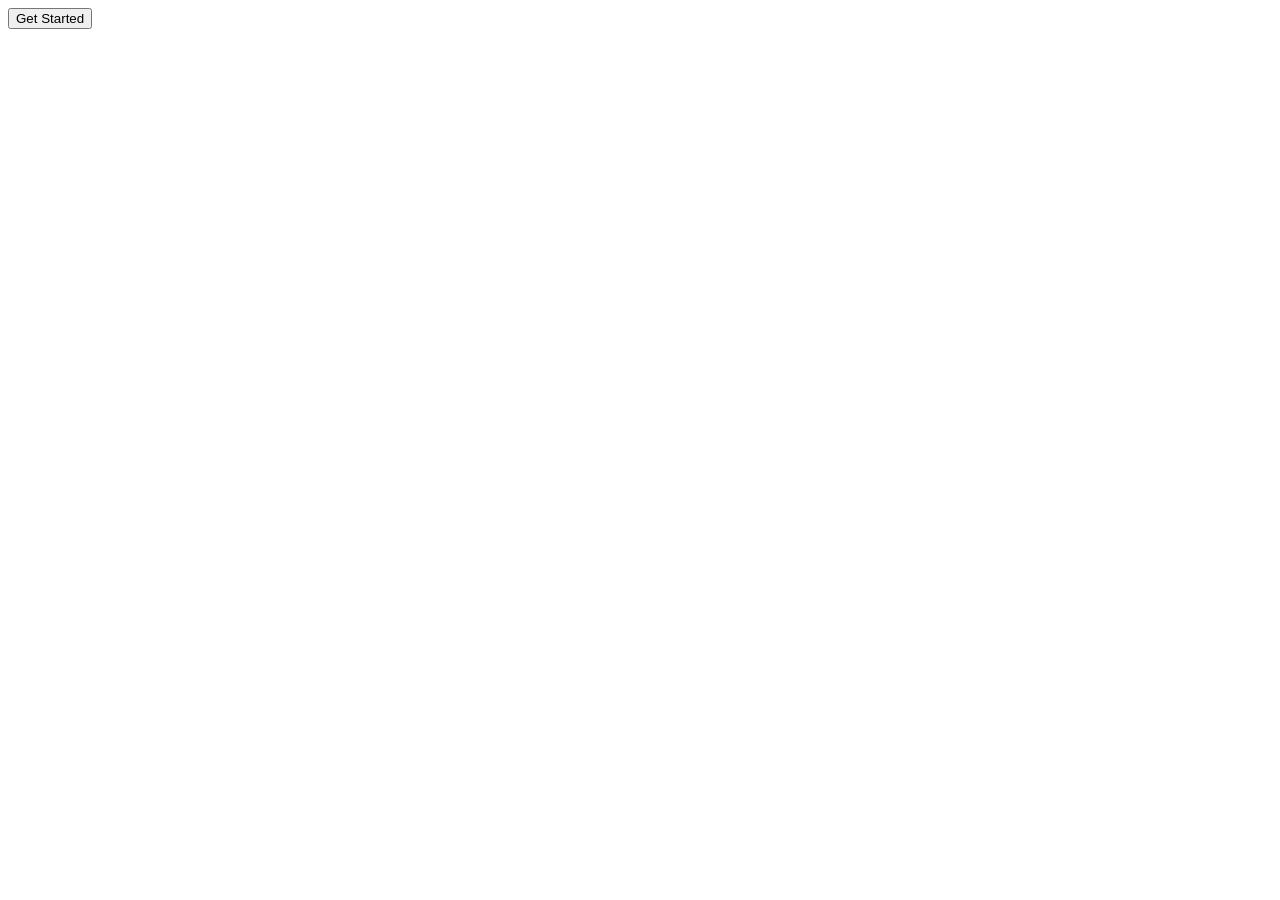
==== index.html @ 9303e0cd "Add files via upload" ====
<!DOCTYPE html>
<html lang="en">
<head>
  <meta charset="UTF-8" />
  <meta name="viewport" content="width=device-width, initial-scale=1.0" />
  <title>Neon Glow Button</title>
  <link rel="stylesheet" href="style.css" />
</head>
<body>
  <button class="btn">Get Started</button>
</body>
</html>
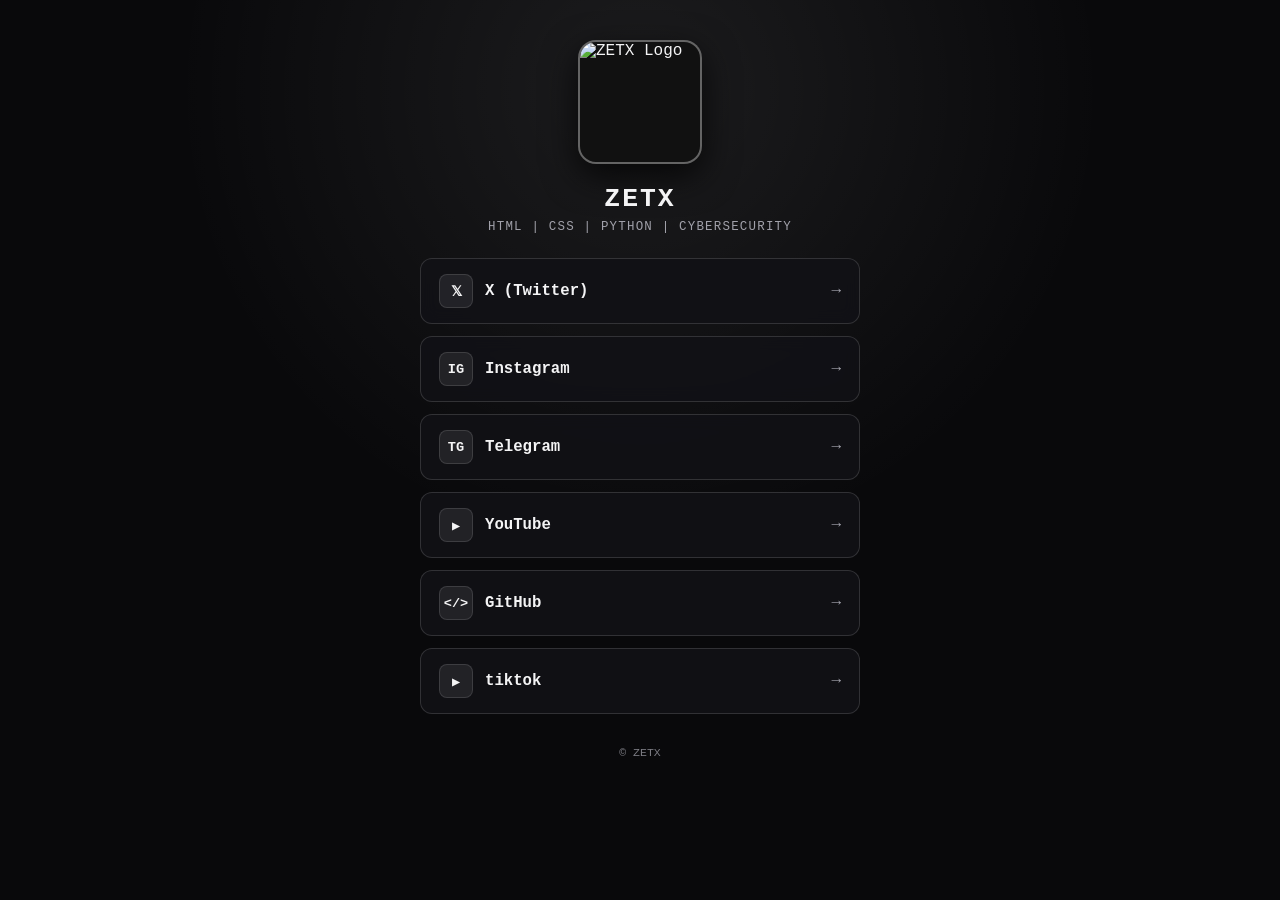
==== commit 5fcad24b: "Rename dsds.html to index.html" ====
--- a/index.html
+++ b/index.html
@@ -1,12 +1,87 @@
 <!DOCTYPE html>
-<html lang="en">
+<html lang="ru">
 <head>
   <meta charset="UTF-8" />
   <meta name="viewport" content="width=device-width, initial-scale=1.0" />
-  <title>Neon Glow Button</title>
-  <link rel="stylesheet" href="style.css" />
+  <title>ZETX — Links</title>
+    <link rel="stylesheet" href="style1.css" />
+  <style>
+  </style>
 </head>
 <body>
-  <button class="btn">Get Started</button>
+  <main class="container">
+    <div class="avatar-wrap">
+      <!-- Положи рядом с index.html картинку логотипа под именем avatar.jpg -->
+      <img src="avatar.jpg" alt="ZETX Logo" />
+    </div>
+
+    <div class="header">
+      <h1 class="handle">ZETX</h1>
+      <p class="stack">HTML | CSS | PYTHON | CYBERSECURITY</p>
+    </div>
+<nav class="links" aria-label="Социальные сети">
+      <a class="link-btn" href="https://x.com/ZetX_ui" target="_blank" rel="noopener noreferrer">
+        <span class="link-left">
+          <span class="badge">𝕏</span>
+          <span>
+            <div class="link-title">X (Twitter)</div>
+          </span>
+        </span>
+        <span class="arrow">→</span>
+      </a>
+
+      <a class="link-btn" href="https://www.instagram.com/zetx_ui?fqnt=OHo3ODJmMzRmcDA3" target="_blank" rel="noopener noreferrer">
+        <span class="link-left">
+          <span class="badge">IG</span>
+          <span>
+            <div class="link-title">Instagram</div>
+          </span>
+        </span>
+        <span class="arrow">→</span>
+      </a>
+
+      <a class="link-btn" href="https://t.me/+b3bdR5pYKgFmZDgy" target="_blank" rel="noopener noreferrer">
+        <span class="link-left">
+          <span class="badge">TG</span>
+          <span>
+            <div class="link-title">Telegram</div>
+          </span>
+        </span>
+        <span class="arrow">→</span>
+      </a>
+
+      <a class="link-btn" href="https://youtube.com/@zetx4-n9b?si=HiT6R2sDC17siaXu" target="_blank" rel="noopener noreferrer">
+        <span class="link-left">
+          <span class="badge">▶</span>
+          <span>
+            <div class="link-title">YouTube</div>
+          </span>
+        </span>
+        <span class="arrow">→</span>
+      </a>
+
+      <a class="link-btn" href="https://github.com/ZetX-ui" target="_blank" rel="noopener noreferrer">
+        <span class="link-left">
+          <span class="badge">&lt;/&gt;</span>
+          <span>
+            <div class="link-title">GitHub</div>
+          </span>
+        </span>
+        <span class="arrow">→</span>
+      </a>
+
+      <a class="link-btn" href="https://www.tiktok.com/@zetx4.ui?_r=1&_t=ZS-9BcRR0FdGOD" target="_blank" rel="noopener noreferrer">
+        <span class="link-left">
+          <span class="badge">▶</span>
+          <span>
+            <div class="link-title">tiktok</div>
+          </span>
+        </span>
+        <span class="arrow">→</span>
+      </a>
+    </nav>
+
+    <div class="footer">© ZETX</div>
+  </main>
 </body>
-</html>+</html>
--- a/style1.css
+++ b/style1.css
@@ -0,0 +1,151 @@
+:root {
+--bg: #09090b;
+--card: rgba(18, 18, 22, 0.88);
+--card-hover: rgba(28, 28, 34, 0.96);
+--border: rgba(255, 255, 255, 0.14);
+--border-hover: rgba(255, 255, 255, 0.45);
+--text: #f4f4f5;
+--muted: #a1a1aa;
+}
+
+* {
+box-sizing: border-box;
+margin: 0;
+padding: 0;
+}
+
+body {
+min-height: 100vh;
+font-family: ui-monospace, SFMono-Regular, Menlo, Monaco, Consolas, "Liberation Mono", "Courier New", monospace;
+color: var(--text);
+background-color: var(--bg);
+background-image:
+radial-gradient(circle at 50% 10%, rgba(255, 255, 255, 0.08), transparent 45%),
+linear-gradient(to bottom, rgba(9, 9, 11, 0.72), rgba(9, 9, 11, 0.96)),
+url("avatar.jpg"); /* Замени на имя файла своего логотипа */
+background-size: cover;
+background-position: center;
+display: flex;
+justify-content: center;
+padding: 40px 16px 56px;
+}
+
+.container {
+width: 100%;
+max-width: 440px;
+display: flex;
+flex-direction: column;
+align-items: center;
+gap: 20px;
+}
+
+.avatar-wrap {
+width: 124px;
+height: 124px;
+border-radius: 18px;
+overflow: hidden;
+border: 2px solid rgba(255, 255, 255, 0.35);
+box-shadow: 0 12px 35px rgba(0, 0, 0, 0.75);
+background: #111;
+}
+
+.avatar-wrap img {
+width: 100%;
+height: 100%;
+object-fit: cover;
+display: block;
+}
+
+.header {
+text-align: center;
+}
+
+.handle {
+font-size: 1.65rem;
+font-weight: 800;
+letter-spacing: 2px;
+text-transform: uppercase;
+}
+
+.stack {
+margin-top: 6px;
+font-size: 0.78rem;
+letter-spacing: 1.2px;
+color: var(--muted);
+text-transform: uppercase;
+}
+
+.links {
+width: 100%;
+display: flex;
+flex-direction: column;
+gap: 12px;
+margin-top: 4px;
+}
+
+.link-btn {
+display: flex;
+align-items: center;
+justify-content: space-between;
+padding: 15px 18px;
+border-radius: 12px;
+background: var(--card);
+border: 1px solid var(--border);
+color: var(--text);
+text-decoration: none;
+backdrop-filter: blur(8px);
+transition: transform 0.15s ease, border-color 0.15s ease, background 0.15s ease;
+}
+
+.link-btn:hover {
+transform: translateY(-2px);
+border-color: var(--border-hover);
+background: var(--card-hover);
+}
+
+.link-left {
+display: flex;
+align-items: center;
+gap: 12px;
+}
+
+.badge {
+width: 34px;
+height: 34px;
+border-radius: 8px;
+background: rgba(255, 255, 255, 0.08);
+border: 1px solid rgba(255, 255, 255, 0.12);
+display: grid;
+place-items: center;
+font-size: 0.85rem;
+font-weight: 700;
+}
+
+.link-title {
+font-size: 0.98rem;
+font-weight: 700;
+}
+
+.link-sub {
+font-size: 0.75rem;
+color: var(--muted);
+margin-top: 2px;
+}
+
+.arrow {
+font-size: 1rem;
+color: var(--muted);
+transition: transform 0.15s ease, color 0.15s ease;
+}
+
+.link-btn:hover .arrow {
+transform: translateX(3px);
+color: var(--text);
+}
+
+.footer {
+margin-top: 12px;
+font-size: 0.72rem;
+color: var(--muted);
+opacity: 0.75;
+}
